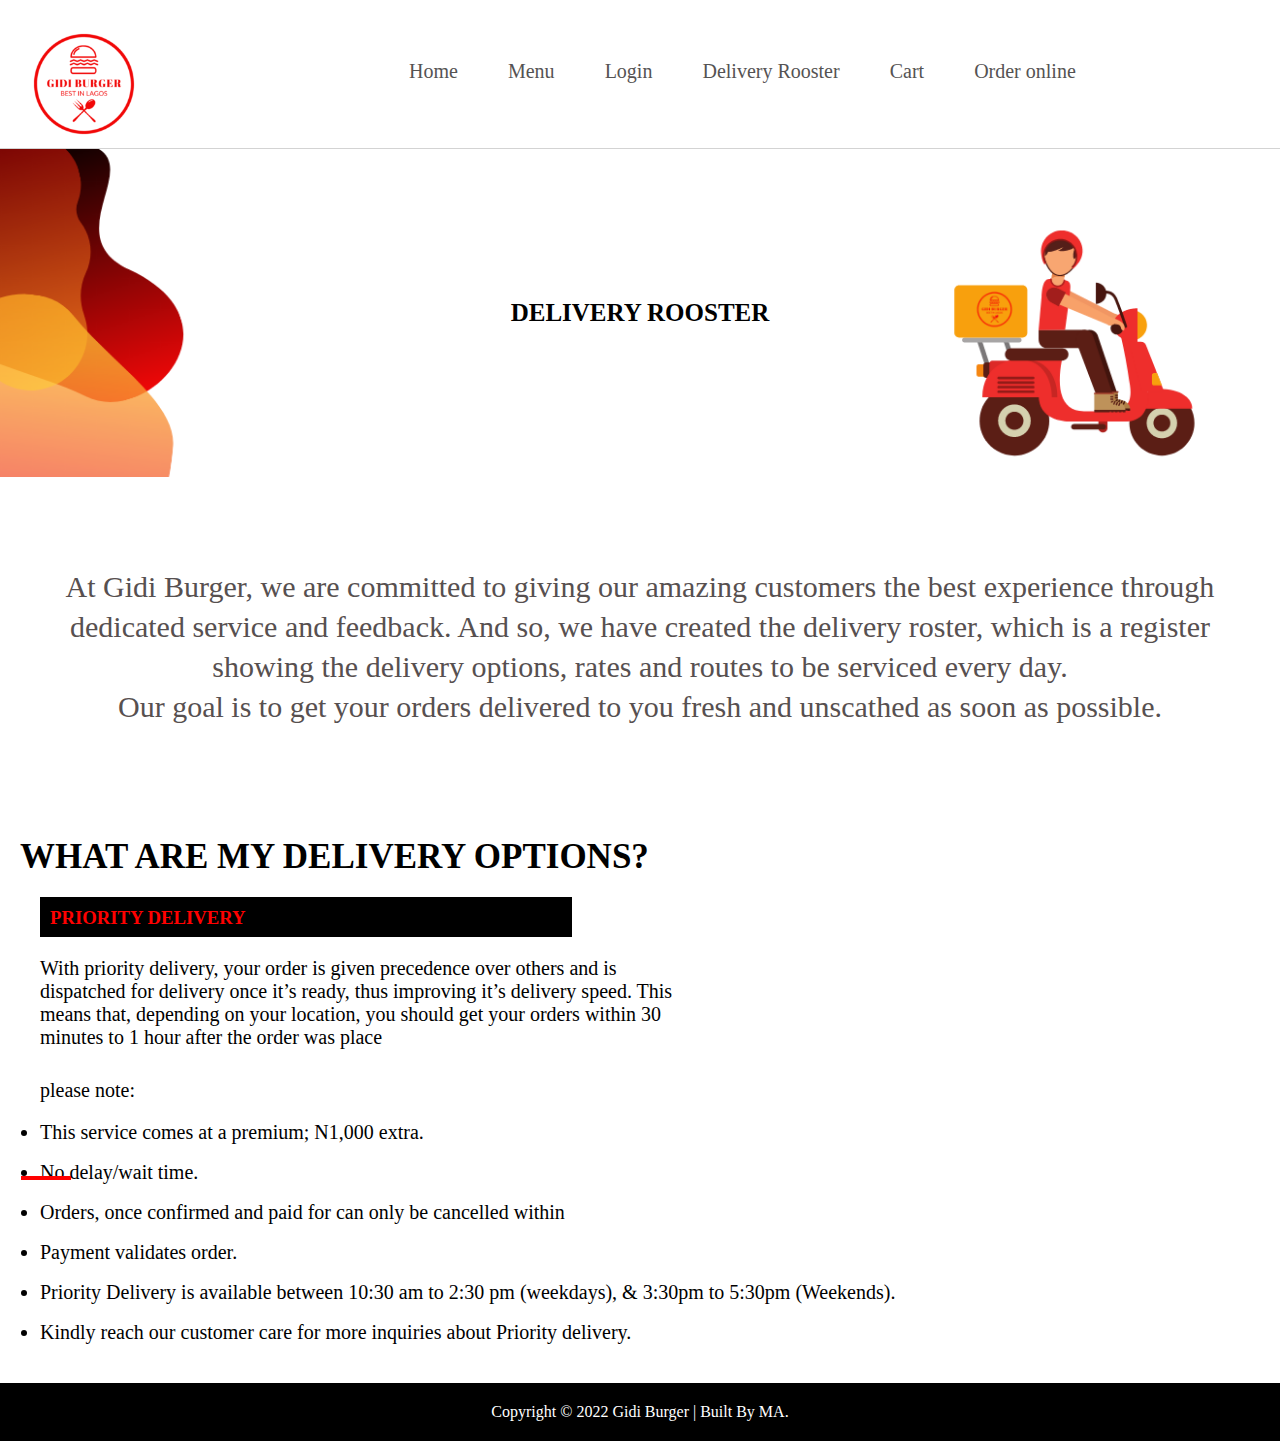
==== delivery rooster.html @ 867f9550 "first commit" ====
<!DOCTYPE html>
<html lang="en">
<head>
    <meta charset="UTF-8">
    <meta http-equiv="X-UA-Compatible" content="IE=edge">
    <meta name="viewport" content="width=device-width, initial-scale=1.0">
    <title>Document</title>
    <link rel="stylesheet" href="deliveryrooster.css">
</head>
<body>
    <section>
        <nav>
            <div class="wrapper">
    <img src="images/GIDIBURGER-LOGO-ORIGINAL-Transparent-BG-1-e1594905769763.png" alt="">
    <div class="minidiv">
        <ul>
            <li><a href="index.html">Home</a></li>
            <li><a href="menu.html">Menu</a></li>
            <li><a href="login.html">Login</a></li>
            <li><a href="delivery rooster.html">Delivery Rooster</a></li>
            <li><a href="Home">Cart</a></li>
            <li><a href="order.html">Order online</a></li>
        </ul>
    </div>
    <div class="hamburger">
    <div class="line1"></div>
    <div class="line2"></div>
    <div class="line3"></div>
    </div>
    <div class="close"><img src="images/svg/close.svg" alt=""></div>
            </div>
            
        </nav>
        <div class="a-text">
             <h3>DELIVERY ROOSTER</h3>
        </div>
        <div class="b-text">
            <p>At Gidi Burger, we are committed to giving our amazing customers the best experience through dedicated service and feedback. And so, we have created the delivery roster, which is a register showing the delivery options, rates and routes to be serviced every day. 
               <br>  Our goal is to get your orders delivered to you fresh and unscathed as soon as possible.</p>
        </div>
        <div class="c-text">
            <h1>WHAT ARE MY DELIVERY OPTIONS?</h1>

      <div class="c2-text">
          <h3>PRIORITY DELIVERY</h3>
          <P>With priority delivery, your order is given precedence over others and is dispatched for delivery once it’s ready, thus improving it’s delivery speed. This means that, depending on your location, you should get your orders within 30 minutes to 1 hour after the order was place</P>
          <SPAN>please note:</SPAN>
          <ul>
          <li>This service comes at a premium; N1,000 extra.</li>
          <li>No delay/wait time.</li>
          <li>Orders, once confirmed and paid for can only be cancelled within </li>
          <li>Payment validates order.</li>
          <li>Priority Delivery is available between 10:30 am to 2:30 pm (weekdays), & 3:30pm to 5:30pm (Weekends).</li>
          <li>Kindly reach our customer care for more inquiries about Priority delivery.</li>
          </ul>
      </div>
         
        </div>
        <footer>
            <span>Copyright © 2022 Gidi Burger | Built By MA.</span>
        </footer>
    </section>
    <script src="index.js"></script>
</body>
</html>
---- deliveryrooster.css ----
* {
    padding: 0;
    margin: 0;
    text-decoration: none;
    
  }
  .wrapper a{
    color: rgb(85, 83, 83);
    font-size: 20px;
    position: relative;
  }
  .wrapper{
    border-bottom: 1px solid lightgrey;
  }
  .wrapper a:after{
    content: "";
    position: absolute;
    background-color: red;
    height: 3px;
    width: 0;
    left: 0;
    bottom: -10px;
    transition: 0.3s ease;
  }
  .wrapper a:hover{
    color: #000;
  }
  .wrapper a:hover:after{
    width: 100%;
  }
  .wrapper img{
    width: 10%;
    padding-left: 20px;
    padding-top: 20px;
  }
  .wrapper{
    display: flex;
    justify-content: space-between;
    
  }
  nav .minidiv ul  {
    display: flex;
    justify-content: space-around;
  width: 80%;
  list-style: none;
  }
  .minidiv {
    display: flex;
    justify-content: space-between;
    width: 70%;
    padding-top: 60px;
    list-style: none;
  }
  .hamburger div{
    background-color: black;
    width: 25px;
    height: 3px;
    margin: 5px;
    
  }
  .hamburger{
    padding: 40px 20px;
    transition: 0.3s ease;
  }
  .close{
    padding-top: 30px;
    transition: 0.3s ease;
  }

.a-text{
background: url(images/Delivery-roster.png);
background-repeat: no-repeat;
background-size: cover;
width: 100%;
  height: 70%;
}
.a-text h3{
  text-align: center;
}
.b-text p{
  text-align: center;
  color: rgb(87, 80, 80);
}
.c-text h1:after{
  content: "";
  position: absolute;
  background-color: red;
  height: 6px;
  width: 30px;
  left: 21px;
  bottom: 620px;
  
}
.c2-text h3 {
  background-color: #000;
  color: red;
  padding: 10px;
  width: 40%;
  margin-left: 40px;
  margin-bottom: 20px;
  height: 20px;
}
  
  @media(max-width:750px){
    .wrapper img{
  width: 30%;
  z-index: 1;
    }
  .minidiv{
    position: absolute;
    background-color: lightgray;
    top: 150px;
    width: 100%;
    padding-top: 10px;
    list-style: none;
    border-bottom: 2px solid grey;
    border-top: 2px solid grey;
    transform: translateY(-868px);
    transition: 0.4s ease;
  }
  .minidiv ul li :hover{
    padding-left: 20px;
    width: 100%;
  }
  .minidiv  ul {
    flex-direction: column;
    padding-left: 20px;
    line-height: 20px;
    line-height: 30px;
  }
  .close{
    display: none;
  }
  .a-text h3{
padding: 50px 90px;

  }
  .b-text p{
    padding: 70px 30px;
    font-size: 20px;
    line-height: 25px;
    
  }
  .c-text h1{
    font-size: 20px;
    padding: 20px;
  }
  .c2-text h3 {
    background-color: #000;
    color: red;
    width: 60%;
    margin-left: 20px;
    height: 20px;
    font-size: 14x;
    padding: 5px;
  }
  .c2-text p{
    margin-left: 40px;
    width: 70%;
    font-size: 20px;
    line-height: 23px;
    margin-bottom: 30px;
  }
     .c2-text span{
       margin-left: 40px;
       font-size: 20px;
       margin-top: 30px;
     }
     .c2-text ul {
       margin-left: 40px;
       font-size: 20px;
       line-height: 20px;
       margin-top:20px ;
       padding-bottom: 20px;
     }
     .c2-text ul li{
       padding-bottom: 20px;
     }
     footer  {
      background-color: #000;
      color: #fff;
      width: 100%;
      padding: 20px 30px;
      border-top: 1px solid white;
      }
      .c-text h1{
        font-size: 17px;
      }
      
.c-text h1:after{
  content: "";
  position: absolute;
  background-color: red;
  height: 6px;
  width: 30px;
  left: 21px;
  bottom: 620px;
  
}
}



@media(min-width: 750px){
    .hamburger{
      display: none; 
    }
    .close{
    display: none;
  }
  .a-text h3{
    padding: 150px 90px;
    font-size: 25px;
      }
      .b-text p{
        padding: 90px 50px;
        font-size: 30px;
        line-height: 40px;
        
      }
      .c-text h1{
        font-size: 35px;
        padding: 20px;
      }
      .c-text h1:after{
        content: "";
        position: absolute;
        background-color: red;
        height: 4px;
        width: 50px;
        left: 21px;
        bottom: -280px;
        
      }
     .c2-text p{
       margin-left: 40px;
       width: 50%;
       font-size: 20px;
       line-height: 23px;
       margin-bottom: 30px;
     }
     .c2-text span{
       margin-left: 40px;
       font-size: 20px;
       margin-top: 30px;
     }
     .c2-text ul {
       margin-left: 40px;
       font-size: 20px;
       line-height: 20px;
       margin-top:20px ;
       padding-bottom: 20px;
     }
     .c2-text ul li{
       padding-bottom: 20px;
     }
     footer  {
      background-color: #000;
      color: #fff;
      width: 100%;
      text-align: center;
      padding: 20px 0;
      border-top: 1px solid white;
      }
}
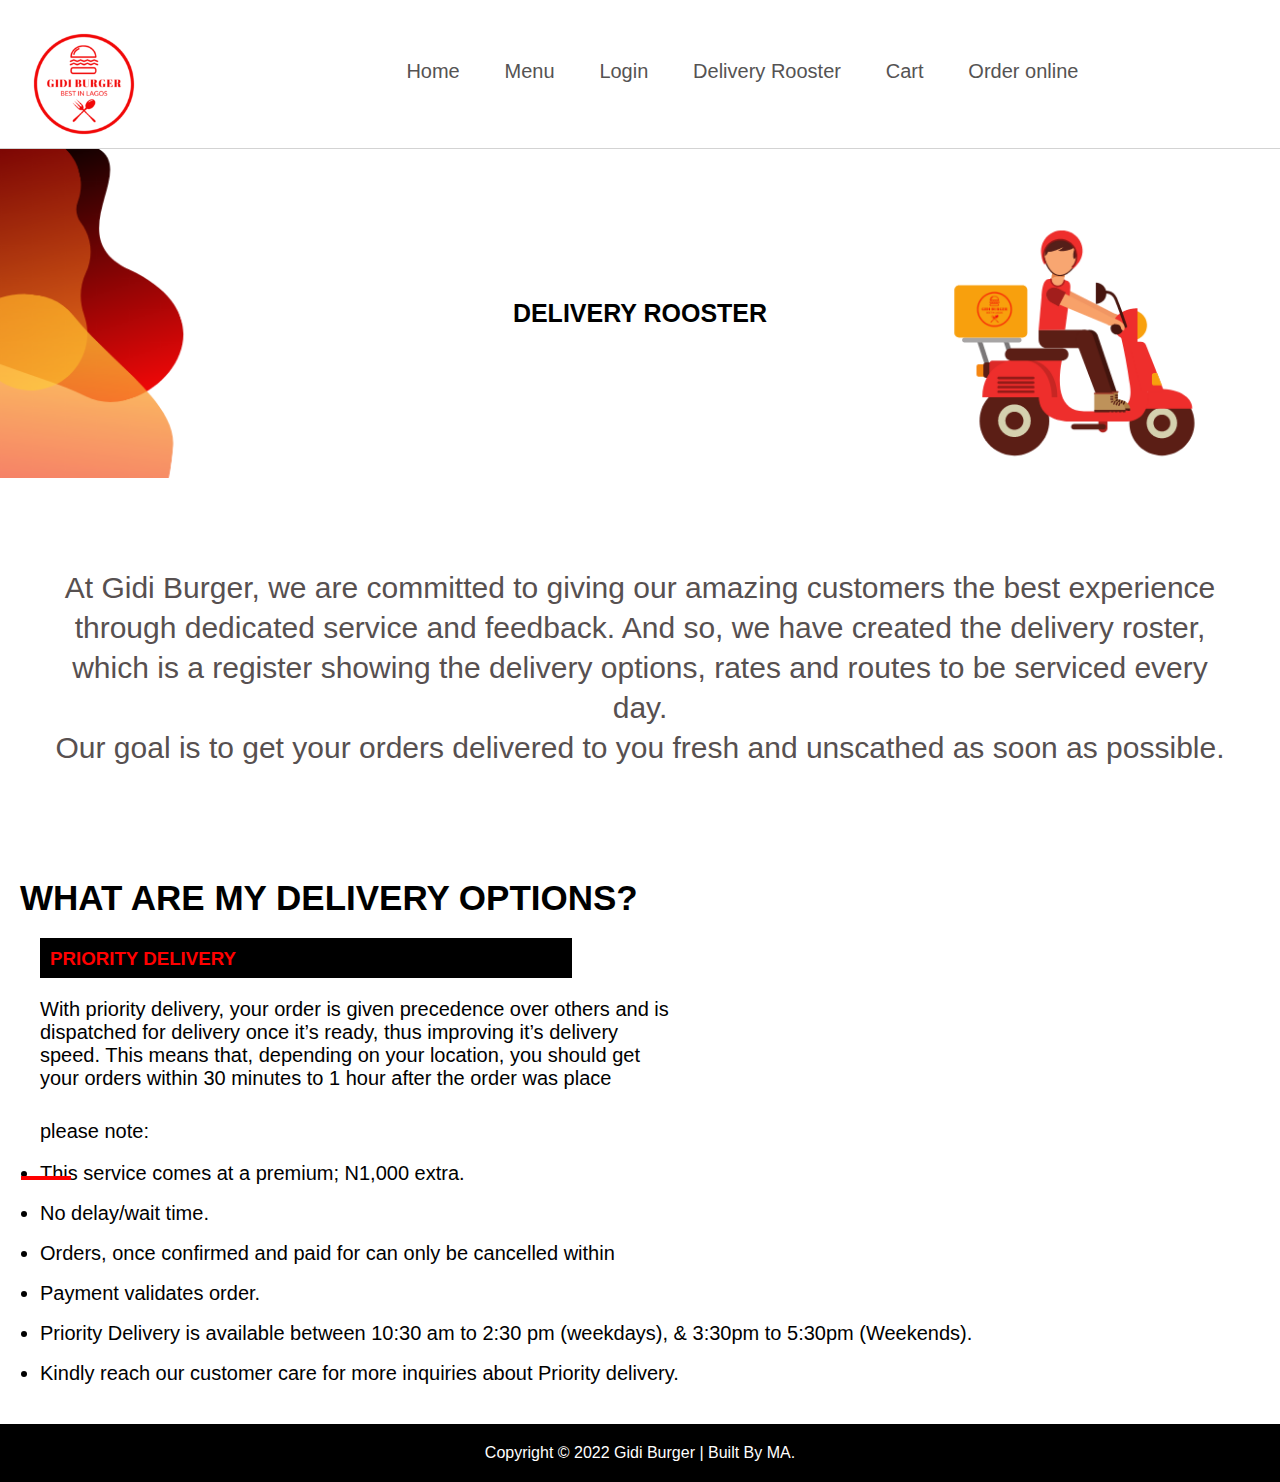
==== commit a7b834df: "firstdcommit" ====
--- a/delivery rooster.html
+++ b/delivery rooster.html
@@ -6,6 +6,10 @@
     <meta name="viewport" content="width=device-width, initial-scale=1.0">
     <title>Document</title>
     <link rel="stylesheet" href="deliveryrooster.css">
+    <link
+    href="https://fonts.googleapis.com/css2?family=Poppins:ital,wght@0,200;0,300;0,400;0,500;0,700;0,900;1,100;1,200;1,300;1,400;1,500;1,600;1,700;1,800;1,900&display=swap"
+    rel="stylesheet"
+  />
 </head>
 <body>
     <section>
@@ -18,8 +22,8 @@
             <li><a href="menu.html">Menu</a></li>
             <li><a href="login.html">Login</a></li>
             <li><a href="delivery rooster.html">Delivery Rooster</a></li>
-            <li><a href="Home">Cart</a></li>
-            <li><a href="order.html">Order online</a></li>
+            <li><a href="">Cart</a></li>
+            <li><a href="">Order online</a></li>
         </ul>
     </div>
     <div class="hamburger">
--- a/deliveryrooster.css
+++ b/deliveryrooster.css
@@ -2,7 +2,7 @@
     padding: 0;
     margin: 0;
     text-decoration: none;
-    
+    font-family: "popins", sans-serif;
   }
   .wrapper a{
     color: rgb(85, 83, 83);
